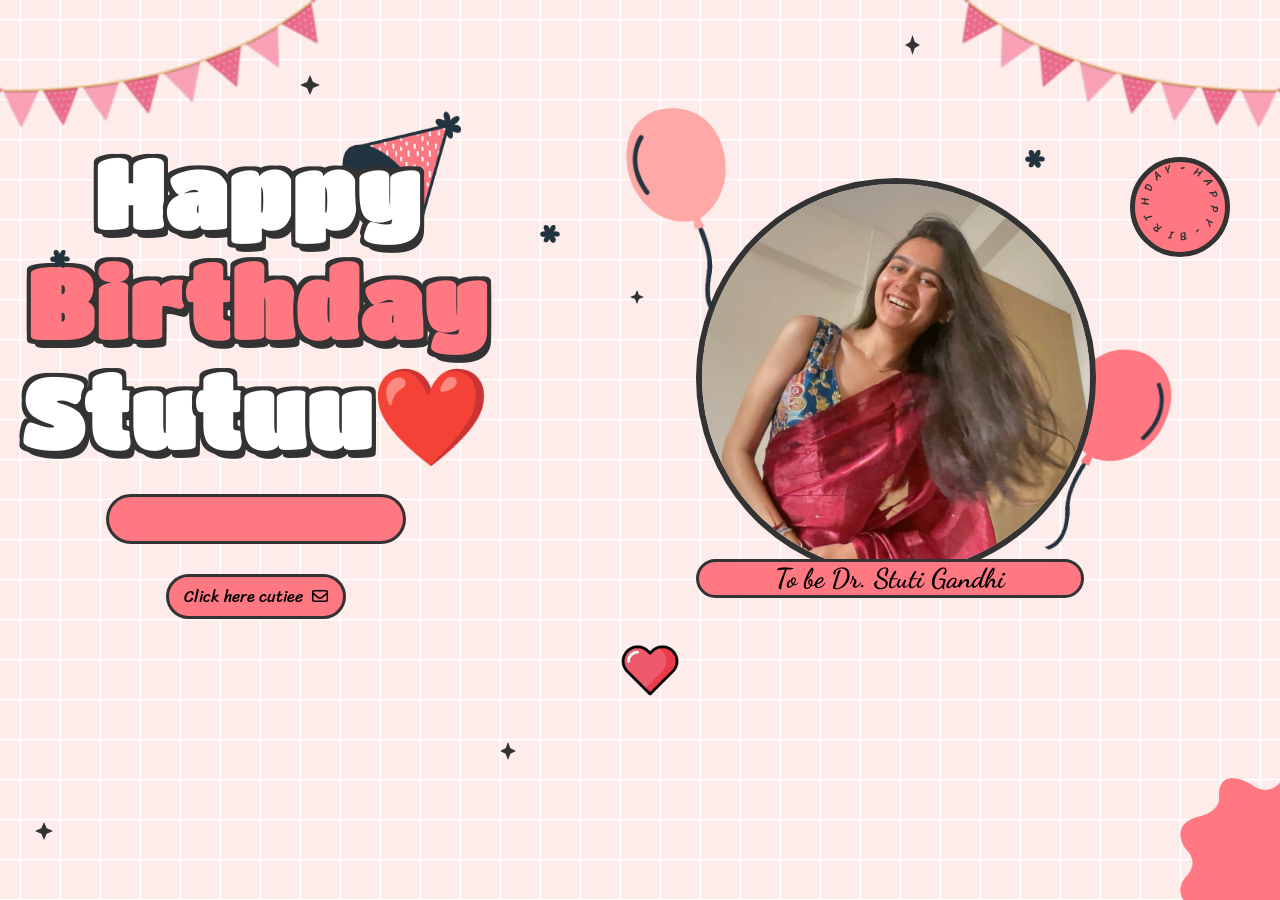
==== final.html @ 59ea6477 "Add files via upload" ====
<!DOCTYPE html>
<html lang="en">

<head>
    <meta charset="UTF-8">
    <meta name="viewport" content="width=device-width, initial-scale=1.0">
    <title>Happyy birthday stutuuu</title>
    <link rel="stylesheet" href="style.css">
    <link rel="stylesheet" href="book.css">
    <link rel="stylesheet" href="https://cdnjs.cloudflare.com/ajax/libs/font-awesome/6.5.1/css/all.min.css"
        integrity="sha512-DTOQO9RWCH3ppGqcWaEA1BIZOC6xxalwEsw9c2QQeAIftl+Vegovlnee1c9QX4TctnWMn13TZye+giMm8e2LwA=="
        crossorigin="anonymous" referrerpolicy="no-referrer" />
    <link
        href="https://fonts.googleapis.com/css2?family=Dancing+Script:wght@500;700&family=Poppins:wght@400;600&display=swap"
        rel="stylesheet">
    <script src="book.js" defer></script>
</head>

<body>
    <div id="wrapper">
        <div class="flag__birthday">
            <img src="./images/1.png" alt="" width="350" class="flag__left">
            <img src="./images/1.png" alt="" width="350" class="flag__right">
        </div>
        <div class="content">
            <div class="left">
                <div class="title">
                    <h1 class="happy">
                        <span style="--t: 4s;">H</span>
                        <span style="--t: 4.2s;">a</span>
                        <span style="--t: 4.4s;">p</span>
                        <span style="--t: 4.6s;">p</span>
                        <span style="--t: 4.8s;">y</span>
                    </h1>
                    <h1 class="birthday">
                        <span style="--t: 5s;">B</span>
                        <span style="--t: 5.2s;">i</span>
                        <span style="--t: 5.4s;">r</span>
                        <span style="--t: 5.6s;">t</span>
                        <span style="--t: 5.8s;">h</span>
                        <span style="--t: 6s;">d</span>
                        <span style="--t: 6.2s;">a</span>
                        <span style="--t: 6.4s;">y</span>
                    </h1>
                    <h1 class="stutu">
                        <span style="--t: 6.6s;">S</span>
                        <span style="--t: 6.8s;">t</span>
                        <span style="--t: 7.0s;">u</span>
                        <span style="--t: 7.2s;">t</span>
                        <span style="--t: 7.4s;">u</span>
                        <span style="--t: 7.6s;">u</span>
                        <span class="heart" style="--t: 7.8s;">❤️</span>
                    </h1>
                    <div class="hat">
                        <img src="./images/hat.png" alt="" width="130">
                    </div>
                </div>
                <div class="date__of__birth">
                    <span></span>
                </div>
                <div class="btn">
                    <button id="btn__letter">
                        <div class="mail">
                            Click here cutiee 
                            <i class="fa-regular fa-envelope"></i>
                        </div>
                    </button>

                </div>
            </div>
            <div class="right">
                <div class="box__account">
                    <div class="image">
                        <img src="./images/1.jpg" alt="">
                    </div>
                    <div class="name">
                        <i class="fa-solid fa-heart"></i>
                        <span>To be Dr. Stuti Gandhi</span>
                        <i class="fa-solid fa-heart"></i>
                    </div>
                    <div class="balloon_one">
                        <img width="100px" src="./images/balloon1.png" alt="">
                    </div>
                    <div class="balloon_two">
                        <img width="100px" src="./images/balloon2.png" alt="">
                    </div>
                </div>
                <div class="cricle">
                    <div class="text__cricle">
                        <span style="--i: 1;">h</span>
                        <span style="--i: 2;">a</span>
                        <span style="--i: 3;">p</span>
                        <span style="--i: 4;">p</span>
                        <span style="--i: 5;">y</span>
                        <span style="--i: 6;">-</span>
                        <span style="--i: 7;">b</span>
                        <span style="--i: 8;">i</span>
                        <span style="--i: 9;">r</span>
                        <span style="--i: 10;">t</span>
                        <span style="--i: 11;">h</span>
                        <span style="--i: 12;">d</span>
                        <span style="--i: 13;">a</span>
                        <span style="--i: 14;">y</span>
                        <span style="--i: 15;">-</span>
                    </div>
                    <i class="fa-solid fa-heart"></i>
                </div>
            </div>
        </div>
        <div class="decorate_star star1" style="--t: 15s;"></div>
        <div class="decorate_star star2" style="--t: 15.2s;"></div>
        <div class="decorate_star star3" style="--t: 15.4s;"></div>
        <div class="decorate_star star4" style="--t: 15.6s;"></div>
        <div class="decorate_star star5" style="--t: 15.8s;"></div>
        <div class="decorate_flower--one" style="--t: 15s;">
            <img width="20" src="./images/decorate_flower.png" alt="">
        </div>
        <div class="decorate_flower--two" style="--t: 15.3s;">
            <img width="20" src="./images/decorate_flower.png" alt="">
        </div>
        <div class="decorate_flower--three" style="--t: 15.6s;">
            <img width="20" src="./images/decorate_flower.png" alt="">
        </div>
        <div class="decorate_bottom">
            <img src="./images/decorate.png" alt="" width="100">
        </div>
        <div class="smiley__icon">
            <img src="./images/smiley_icon.png" alt="" width="100">
        </div>
    </div>

</body>
<script>
    /* The book itself lives in book.js. This is just the date typewriter. */
    let datetxt = "20 August";
    let charArrDate = datetxt.split('');
    let currentIndex = 0;
    let date__of__birth = document.querySelector(".date__of__birth span");
    let timeDatetxt;
    setTimeout(function () {
        timeDatetxt = setInterval(function () {
            if (currentIndex < charArrDate.length) {
                date__of__birth.textContent += charArrDate[currentIndex];
                currentIndex++;
            }
            else {
                let i = document.createElement("i");
                i.className = "fa-solid fa-star"
                document.querySelector(".date__of__birth").prepend(i)
                document.querySelector(".date__of__birth").appendChild(i.cloneNode(true))
                clearInterval(timeDatetxt)
            }
        }, 100)
    }, /[?&]fast=1/.test(location.search) ? 200 : 12000)
</script>

</html>
---- style.css ----
@import url('https://fonts.googleapis.com/css2?family=Coiny&family=Titan+One&display=swap');
@import url('https://fonts.googleapis.com/css2?family=Nerko+One&family=Sriracha&display=swap');
@import url('https://fonts.googleapis.com/css2?family=Dancing+Script:wght@700&display=swap');
*{
    padding: 0;
    margin: 0;
    box-sizing: border-box;
}
:root{
    --color-pink: #feecea;
    --color-white: #fff;
    --color-black: #333;
    --color-text-pink: #FF7882;
    --color-heart: #FF7882;
    --color-bg-letter: #fff8e4;
    --color-border: #DACCBF;
}
html{
    height: 100%;
}
body {
    position: relative;
    font-size: 16px;
    margin: 0;
    padding: 0;
    height: 100%;
    background-image:linear-gradient(var(--color-pink), var(--color-pink));
}
#wrapper{
    position: relative;
    background-color: transparent;
    background-image: linear-gradient(0deg, transparent 24%, rgba(255, 255, 255, 1) 25%, rgba(255, 255, 255, 1) 26%, transparent 27%, transparent 74%, rgba(255, 255, 255, 1) 75%, rgba(255, 255, 255, 1) 76%, transparent 77%, transparent), linear-gradient(90deg, transparent 24%, rgba(255, 255, 255, 1) 25%, rgba(255, 255, 255,1) 26%, transparent 27%, transparent 74%, rgba(255, 255, 255, 1) 75%, rgba(255, 255, 255, 1) 76%, transparent 77%, transparent);
    height:100%;
    background-size:80px 80px;
    overflow: hidden;
    z-index: 1;
}
.flag__birthday{
    display: flex;
    justify-content: space-between;
    transform: translateY(-200px);
    animation: translateYFlag 1.5s 2s forwards;
}
@keyframes translateYFlag{
    to{
        transform: translateY(-10px);
    }
}
.flag__birthday .flag__left{
    transform: rotate(-10deg) translate(-20px,30px);
}
.flag__birthday .flag__right{
    transform: rotate(10deg) translate(20px,30px) scaleX(-1);
}
.content{
    width: 100%;
    position: relative;
    display: flex;
    padding-top: 3rem;
}
.content .left, .content .right{
    position: relative;
    display: flex;
    flex-direction: column;
    justify-content: center;
    align-items: center;
}
.content .left{
    width: 40%;
}
.content .right{
    width: 60%;
}
.left .btn{
    transform: scale(0);
    animation: scaleCricle 2s 16s forwards ease-in-out;
}
#btn__letter{
    position: relative;
    margin-top: 30px;
    background-color: var(--color-text-pink);
    outline: none;
    padding: 5px 15px;
    font-size: 1rem;
    border-radius: 50px;
    border: 3px solid var(--color-black);
    font-family: "Sriracha", cursive;
    display: flex;
    align-items: center;
    justify-content: center;
    cursor: pointer;
    z-index: 2;
    transform: scale(1);
    transition: all .5s ease-in-out;
}
#btn__letter:active{
    transform: scale(0.7);
}
#btn__letter i{
    margin-left: 5px;
}
#btn__letter:hover{
    border-color: var(--color-heart);
    background-color: var(--color-heart);
    color: #fff;
    box-shadow: rgba(0, 0, 0, 0.24) 0px 3px 8px;
}

#btn__letter:hover i{
    animation: rotateHeart 1s infinite linear;
}
@keyframes rotateHeart{
    0%,50%, 100%{
        transform: rotate(0deg);
    }
    25%{
        transform: rotate(12deg);
    }
    75%{
        transform: rotate(-12deg);
    }
}
.title{
    position: relative;
    width: 100%;
    display: flex;
    justify-content: center;
    font-family: "Titan One", sans-serif;
    font-size: 3rem;
    flex-direction: column;
    perspective: 1000px;
}
.title .happy, .title .birthday, .title .stutu{
    position: relative;
    text-shadow: 4px 4px var(--color-black), 
                -4px 4px var(--color-black), 
                4px -4px var(--color-black), 
                -4px -4px var(--color-black), 
                4px 8px 0 var(--color-black);
    font-weight: bold;
    display: flex;
    justify-content: center;
}
.title .happy, .title .stutu{
    color: var(--color-white);
}
.title .happy span, .title .birthday span, .title .stutu span{
    transform: translateY(50px);
    opacity: 0;
    visibility: hidden;
    animation: txtTranslateY .5s var(--t) forwards;
}
@keyframes txtTranslateY{
    100%{
        transform: translateY(0);
        opacity: 1;
        visibility: visible;
    }
}
.title .birthday{
    color: var(--color-text-pink);
}
.title .stutu .heart{
    text-shadow: none;
}

.title .hat{
    position: absolute;
    right: 45px;
    top: -350px;
    transform: rotate(-40deg);
    z-index: -1;
    animation: topHat 4s 7s forwards ease;
}
@keyframes topHat{
    20%, 30%{
        top: -30px;
        transform-origin: left;
        transform: rotate(-40deg);
    }
    35%, 100%{
        top: -30px;
        transform: rotate(0deg);
    }
}
.date__of__birth, .name{
    display: flex;
    justify-content:space-around;
    align-items: center;
    background-color: var(--color-text-pink);
    border-radius: 50px;
    margin-top: 20px;
    font-family: "Sriracha", cursive;
    
}
.date__of__birth{
    border: 3px solid var(--color-black);
    position: relative;
    transform: translateY(-100px);
    z-index: -1;
    opacity: 0;
    visibility: hidden;
    width: 0px;
    animation: dateOfBirth 5s 9s forwards;
}
@keyframes dateOfBirth{
    20%,40%{
        width: 0px;
        height: 0;
        transform: translateY(0px);
        opacity: 1;
        visibility: visible;
    }
    45%{
        transform: translateY(0px);
        opacity: 1;
        visibility: visible;
        width: 300px;
        height: 0px;
    }
    50%,100%{
        transform: translateY(0px);
        opacity: 1;
        visibility: visible;
        width: 300px;
        height: 50px;
    }
}
.name{
    position: absolute;
    padding: 0px 20px;
    bottom: -20px;
    border: 3px solid var(--color-black);
    font-family: 'Dancing Script', cursive;
}
.date__of__birth span, .name span{
    font-weight: bold;
    margin: 0px 40px;
}
.date__of__birth span{
    font-size: 1.2rem;
}
.name span{
    font-size: 1.7rem;
}
.right .box__account{
    position: relative;
    transform: translateY(700px);
    animation: topBoxImage 8s 7s forwards ease-in;
}
@keyframes topBoxImage{
    to{
        transform: translateY(0);
    }
}
.content .right .image{
    position: relative;
    width: 400px;
    height: 400px;
    border-radius: 50%;
    overflow: hidden;
    display: flex;
    align-items: center;
    border: 6px solid var(--color-black);
}
.content .right .image img{
    width: 100%;
    object-fit: cover;

}
.cricle{
    position: absolute;
    top: 20px;
    right: 50px;
    display: flex;
    justify-content: center;
    align-items: center;
    transform: scale(0);
    animation: scaleCricle 3s 15s forwards ease-in-out;
}
@keyframes scaleCricle {
    0%{
        transform: scale(0);
    }
    10%{
        transform: scale(1.3);
    }
    20%{
        transform: scale(0.7);
    }
    30%,100%{
        transform: scale(1);
    }

}
.text__cricle{
    width: 100px;
    height: 100px;
    background-color: var(--color-text-pink);
    border-radius: 50%;
    border: 5px solid var(--color-black);
    display: flex;
    justify-content: center;
    align-items: center;
    animation: rotateCricle 5s linear infinite;
}
@keyframes rotateCricle{
    to{
        transform: rotate(360deg);
    }
}
.text__cricle span{
    top: 0%;
    left: 50%;
    position: absolute;
    color: var(--color-black);
    transform: rotate(calc(var(--i) * 24deg));
    transform-origin: 0 45px;
    font-family: "Sriracha", cursive;
    text-transform: uppercase;
    font-size: 0.7rem;
}
.fa-heart{
    color: var(--color-heart);
    filter: drop-shadow(0 0 3px var(--color-heart));
    animation: scaleHeart 1s infinite linear;
}
.cricle .fa-heart{
    position: absolute;
    transform: scale(0.85);
}
@keyframes scaleHeart{
    50%{
        transform: scale(1.2);
    }
}
.right .balloon_one{
    position: absolute;
    top: -70px;
    left: -70px;
    animation: balloon1 2s infinite linear;
}
@keyframes balloon1{
    0%, 50%,100%{
        transform-origin: bottom right;
        transform: rotate(0deg);
    }
    25%{
        transform-origin: bottom right;
        transform: rotate(3deg);
    }
    75%{
        transform-origin: bottom right;
        transform: rotate(-3deg);
    }
}
.right .balloon_two{
    position: absolute;
    top: 170px;
    right: -65px;
    z-index: -1;
    transform: rotate(10deg);
    animation: balloon2 2s infinite linear;
}
@keyframes balloon2 {
    0%,50%,100%{
        transform-origin: bottom left;
        transform: rotate(10deg);
    }
    25%{
        transform-origin: bottom left;
        transform: rotate(7deg);
    }
    75%{
        transform-origin: bottom left;
        transform: rotate(13deg);
    }
}

.decorate_star{
    position: absolute;
    transform: scale(0);
    background-color: var(--color-black);
    clip-path: polygon(0 50%, 35% 35%, 50% 0, 65% 35%, 100% 50%, 65% 65%, 50% 100%, 35% 65%);
    animation: scaleCricle 3s var(--t) forwards, 
            scaleStar 2s 16s infinite ease-in-out;
}
.decorate_star.star1{
    width: 20px;
    height: 20px;
    top: 75px;
    left: 300px;
}
.decorate_star.star2{
    width: 15px;
    height: 20px;
    top: 35px;
    right: 360px;
}
.decorate_star.star3{
    width: 14px;
    height: 14px;
    top: 290px;
    left: 630px;
}
.decorate_star.star4{
    width: 18px;
    height: 18px;
    bottom: 60px;
    left: 35px;
}
.decorate_star.star5{
    width: 16px;
    height: 18px;
    bottom: 140px;
    left: 500px;
}
@keyframes scaleStar {
    25%{
        transform: scale(0.8);
    }
    50%{
        transform: scale(1.1);
    }
}
.decorate_bottom{
    position: absolute;
    right: 0;
    bottom: -10px;
}
.decorate_flower--one{
    position: absolute;
    top: 250px;
    left: 50px;
    transform: scale(0);
    animation: scaleCricle 3s var(--t) forwards ease-in-out;
}
.decorate_flower--two{
    position: absolute;
    top: 225px;
    left: 540px;
    transform: scale(0);
    animation: scaleCricle 3s var(--t) forwards ease-in-out;
}
.decorate_flower--three{
    position: absolute;
    top: 150px;
    right: 235px;
    transform: scale(0);
    animation: scaleCricle 3s var(--t) forwards ease-in-out;
}
.smiley__icon{
    position: absolute;
    bottom: 180px;
    left: 600px;
    transform: scale(0);
    animation: scaleCricle 3s 15s forwards ease-in-out;
}





@media screen and (max-width: 658px)   {

    .flag__birthday .flag__left {
        transform: rotate(-10deg) translate(-119px,3px);
    }

    .flag__birthday .flag__right {
        transform: rotate(10deg) translate(-106px,39px) scaleX(-1);
    }

    .content {
        width: 100%;
        position: relative;
        display: flex;
        flex-direction: column;
        justify-content: center;
        gap: 25px;
        align-items: center;
        padding-top: 2rem;
    }

    .title {
        position: relative;
        width: 100%;
        display: flex;
        justify-content: center;
        font-family: "Titan One", sans-serif;
        font-size: 1.5rem;
        letter-spacing: 8px;
        flex-direction: column;
        perspective: 1000px;
    }

    #btn__letter {
        position: relative;
        margin-top: 17px;
        width: 209px;
        background-color: var(--color-text-pink);
        outline: none;
        padding: 6px 4px;
        font-size: 1rem;
        border-radius: 50px;
        border: 3px solid var(--color-black);
        font-family: "Sriracha", cursive;
        display: flex;
        align-items: center;
        justify-content: center;
        cursor: pointer;
        z-index: 2;
        /* transform: scale(1); */
        transition: all .5s ease-in-out;
    }

    .cricle {
        position: absolute;
        top: 10px;
        right: -54px;
        display: flex;
        justify-content: center;
        align-items: center;
        transform: scale(0);
        animation: scaleCricle 3s 15s forwards ease-in-out;
    }

    .title .hat {
        position: absolute;
        right: -98px;
        top: -51px !important;
        transform: rotate(-40deg);
        z-index: -1;
        animation: topHat 4s 7s forwards ease;
    }


    .content .right .image {
        position: relative;
        width: 200px;
        height: 200px;
        border-radius: 50%;
        overflow: hidden;
        display: flex;
        align-items: center;
        border: 6px solid var(--color-black);
    }

    .name {
        position: absolute;
        padding: 0px 3px;
        bottom: -6px;
        border: 3px solid var(--color-black);
    }

    .name span {
        font-size: 1rem;
    }

    .right .balloon_one {
        position: absolute;
        top: 10px;
        left: -77px;
        animation: balloon1 2s infinite linear;
    }

    .right .balloon_one img{
        width: 76px !important;
    }


}
---- book.css ----
/* ==========================================================================
   book.css — the 5-page 3D letter book
   Opened by the "Click here cutiee" button. Markup is rendered by book.js.
   Palette tokens (--color-text-pink etc.) come from style.css :root.
   ========================================================================== */

:root {
    --book-w: 900px;          /* full open spread */
    --book-h: 580px;
    --book-turn: 900ms;
    --book-ease: cubic-bezier(0.55, 0.06, 0.36, 1);
    --paper: #fdf6e6;
    --paper-2: #f6ead2;
    --ink: #4a3a34;
    --board: #c2434f;
    --board-dark: #8e2c36;
}

/* Faint fibre noise, used at low opacity over every paper surface. */
.page,
.book__block {
    --paper-noise: url("data:image/svg+xml,%3Csvg xmlns='http://www.w3.org/2000/svg' width='160' height='160'%3E%3Cfilter id='n'%3E%3CfeTurbulence type='fractalNoise' baseFrequency='0.9' numOctaves='4' stitchTiles='stitch'/%3E%3C/filter%3E%3Crect width='100%25' height='100%25' filter='url(%23n)' opacity='0.5'/%3E%3C/svg%3E");
}

/* ---------- overlay ------------------------------------------------------ */

.book-overlay {
    position: fixed;
    inset: 0;
    z-index: 100000000;
    display: flex;
    align-items: center;
    justify-content: center;
    background: radial-gradient(ellipse at 50% 45%, rgba(60, 20, 30, 0.82), rgba(0, 0, 0, 0.94));
    opacity: 0;
    visibility: hidden;
    transition: opacity 0.45s ease, visibility 0.45s;
    overflow: hidden;
    -webkit-tap-highlight-color: transparent;
}

.book-overlay.is-open {
    opacity: 1;
    visibility: visible;
}

/* ---------- chrome: close + mute ----------------------------------------- */

.book-chrome {
    position: fixed;
    top: 14px;
    right: 16px;
    display: flex;
    gap: 10px;
    z-index: 20;
}

.book-icon-btn {
    width: 44px;
    height: 44px;
    display: flex;
    align-items: center;
    justify-content: center;
    font-size: 20px;
    color: #fff;
    background: rgba(255, 255, 255, 0.12);
    border: 1px solid rgba(255, 255, 255, 0.25);
    border-radius: 50%;
    cursor: pointer;
    transition: background 0.25s ease, transform 0.25s ease;
}

.book-icon-btn:hover {
    background: var(--color-text-pink, #FF7882);
    transform: scale(1.08);
}

/* ---------- prev / next arrows ------------------------------------------- */

.book-nav {
    position: fixed;
    top: 50%;
    transform: translateY(-50%);
    width: 52px;
    height: 52px;
    display: flex;
    align-items: center;
    justify-content: center;
    font-size: 22px;
    color: #fff;
    background: rgba(255, 255, 255, 0.1);
    border: 1px solid rgba(255, 255, 255, 0.22);
    border-radius: 50%;
    cursor: pointer;
    z-index: 20;
    transition: background 0.25s ease, opacity 0.25s ease, transform 0.25s ease;
}

.book-nav:hover:not(:disabled) {
    background: var(--color-text-pink, #FF7882);
    transform: translateY(-50%) scale(1.1);
}

.book-nav:disabled {
    opacity: 0.2;
    cursor: default;
}

.book-nav--prev { left: 18px; }
.book-nav--next { right: 18px; }

/* ---------- page indicator ----------------------------------------------- */

.book-indicator {
    position: fixed;
    bottom: 20px;
    left: 50%;
    transform: translateX(-50%);
    display: flex;
    align-items: center;
    gap: 9px;
    z-index: 20;
}

.book-dot {
    width: 9px;
    height: 9px;
    border-radius: 50%;
    background: rgba(255, 255, 255, 0.3);
    transition: background 0.3s ease, transform 0.3s ease;
}

.book-dot.is-current {
    background: var(--color-text-pink, #FF7882);
    transform: scale(1.45);
}

/* ---------- stage / perspective ------------------------------------------ */

.book-stage {
    /* flex-shrink would squeeze the 900px stage on narrow screens and
       collapse every percentage inside it — scaling is handled by JS instead. */
    flex: 0 0 auto;
    width: var(--book-w);
    height: var(--book-h);
    perspective: 2200px;
    perspective-origin: 50% 42%;
    transform: scale(var(--book-scale, 1));
    transition: transform 0.35s ease;
}

.book {
    position: relative;
    width: 100%;
    height: 100%;
    transform-style: preserve-3d;
    /* closed book occupies the right half only, so pull it back to centre */
    transform: translateX(-25%) rotateX(6deg);
    transition: transform var(--book-turn) var(--book-ease);
    filter: drop-shadow(0 34px 42px rgba(0, 0, 0, 0.65));
}

.book.is-open {
    transform: translateX(0) rotateX(6deg);
}

/* Narrow screens: stay a single page wide so the text stays readable. */
.book.book--single,
.book.book--single.is-open {
    transform: translateX(-25%) rotateX(6deg);
}

.book .leaf.is-parked {
    opacity: 0;
    pointer-events: none;
}

.book.book--single.is-open .book__block--left,
.book.book--single.is-open .book__edge--left,
.book.book--single.is-open .book__board--left {
    opacity: 0;
}

/* ---------- bound boards (the hard cover, gives the book thickness) ------- */

.book__board {
    position: absolute;
    top: -10px;
    bottom: -10px;
    width: calc(50% + 12px);
    background: linear-gradient(160deg, var(--board), var(--board-dark));
    box-shadow: inset 0 0 26px rgba(0, 0, 0, 0.45);
    transform: translateZ(-14px);
    opacity: 0;
    transition: opacity 0.5s ease 0.25s;
}

.book__board--left {
    left: -12px;
    border-radius: 8px 3px 3px 8px;
}

.book__board--right {
    right: -12px;
    border-radius: 3px 8px 8px 3px;
    opacity: 1;
}

.book.is-open .book__board { opacity: 1; }

/* ---------- paper blocks (the stack each half of the spread rests on) ----- */

.book__block {
    position: absolute;
    top: 0;
    bottom: 0;
    width: 50%;
    background:
        var(--paper-noise),
        linear-gradient(to right, var(--paper-2), var(--paper) 22%);
    background-blend-mode: overlay, normal;
    transform: translateZ(-6px);
}

.book__block--left {
    left: 0;
    background:
        var(--paper-noise),
        linear-gradient(to left, var(--paper-2), var(--paper) 22%);
    background-blend-mode: overlay, normal;
    opacity: 0;
    transition: opacity 0.4s ease 0.3s;
}

.book.is-open .book__block--left { opacity: 1; }

.book__block--right { right: 0; }

/* ---------- fore-edge page stacks (thins on the right as you read) -------- */

.book__edge {
    position: absolute;
    top: 8px;
    bottom: 8px;
    background: repeating-linear-gradient(
        to right,
        rgba(120, 95, 70, 0.35) 0 1px,
        rgba(255, 250, 238, 0.95) 1px 3px
    );
    transform: translateZ(-8px);
    transition: width var(--book-turn) var(--book-ease), opacity 0.4s ease;
    box-shadow: inset 0 0 6px rgba(0, 0, 0, 0.2);
}

.book__edge--right {
    left: 100%;
    width: calc(var(--right-count, 6) * 2.2px + 2px);
    border-radius: 0 4px 4px 0;
}

.book__edge--left {
    right: 100%;
    width: calc(var(--left-count, 0) * 2.2px + 2px);
    border-radius: 4px 0 0 4px;
    opacity: 0;
}

.book.is-open .book__edge--left { opacity: 1; }

/* ---------- spine --------------------------------------------------------- */

.book__spine {
    position: absolute;
    top: -6px;
    bottom: -6px;
    left: 50%;
    width: 30px;
    margin-left: -15px;
    background: linear-gradient(
        to right,
        rgba(0, 0, 0, 0.55),
        rgba(0, 0, 0, 0.12) 35%,
        rgba(255, 255, 255, 0.08) 50%,
        rgba(0, 0, 0, 0.12) 65%,
        rgba(0, 0, 0, 0.55)
    );
    transform: translateZ(-13px);
    pointer-events: none;
    opacity: 0;
    transition: opacity 0.4s ease 0.3s;
    z-index: 2;
}

.book.is-open .book__spine { opacity: 1; }

/* ---------- leaves -------------------------------------------------------- */

.book__leaves {
    position: absolute;
    top: 0;
    left: 50%;
    width: 50%;
    height: 100%;
    transform-style: preserve-3d;
}

.leaf {
    position: absolute;
    inset: 0;
    transform-origin: left center;
    transform-style: preserve-3d;
    transform: rotateY(0deg) translateZ(var(--lift, 0px));
}

/* --lift is set per leaf by applyStack(). z-index carries no weight inside a
   preserve-3d context, so leaves left at the same depth are painted in an
   arbitrary order; a fraction of a pixel of separation is what actually keeps
   the stack in sequence. Invisible at this perspective. */
.leaf.is-turned { transform: rotateY(-180deg) translateZ(var(--lift, 0px)); }

/* The rotation itself is animated (not transitioned) so the leaf can arc
   forward on Z at the halfway point instead of scything flat through the spine. */
.leaf.is-turning-fwd  { animation: leafTurnFwd  var(--book-turn) var(--book-ease); }
.leaf.is-turning-back { animation: leafTurnBack var(--book-turn) var(--book-ease); }

@keyframes leafTurnFwd {
    0%   { transform: rotateY(0deg)    translateZ(0); }
    50%  { transform: rotateY(-90deg)  translateZ(34px); }
    100% { transform: rotateY(-180deg) translateZ(0); }
}

@keyframes leafTurnBack {
    0%   { transform: rotateY(-180deg) translateZ(0); }
    50%  { transform: rotateY(-90deg)  translateZ(34px); }
    100% { transform: rotateY(0deg)    translateZ(0); }
}

.leaf__face {
    position: absolute;
    inset: 0;
    backface-visibility: hidden;
    -webkit-backface-visibility: hidden;
    overflow: hidden;
}

.leaf__face--front { transform: rotateY(0deg)   translateZ(0.6px); }
.leaf__face--back  { transform: rotateY(180deg) translateZ(0.6px); }

/* Specular sheen that sweeps each face as the leaf lifts and lands. */
.leaf__face::after {
    content: "";
    position: absolute;
    inset: 0;
    pointer-events: none;
    opacity: 0;
    background: linear-gradient(105deg, rgba(255, 255, 255, 0.65), rgba(255, 255, 255, 0) 55%);
}

.leaf.is-turning-fwd .leaf__face--front::after,
.leaf.is-turning-back .leaf__face--back::after {
    animation: faceLift var(--book-turn) var(--book-ease);
}

.leaf.is-turning-fwd .leaf__face--back::after,
.leaf.is-turning-back .leaf__face--front::after {
    animation: faceFall var(--book-turn) var(--book-ease);
    background: linear-gradient(255deg, rgba(0, 0, 0, 0.55), rgba(0, 0, 0, 0) 60%);
}

@keyframes faceLift {
    0%   { opacity: 0; }
    45%  { opacity: 0.75; }
    100% { opacity: 0; }
}

@keyframes faceFall {
    0%   { opacity: 0.6; }
    55%  { opacity: 0.3; }
    100% { opacity: 0; }
}

/* Shadow the turning leaf throws across whatever is underneath it. */
.book__turnshadow {
    position: absolute;
    top: 0;
    bottom: 0;
    left: 0;
    width: 100%;
    pointer-events: none;
    opacity: 0;
    transform: translateZ(2px);
}

.book__turnshadow.is-fwd  { animation: castFwd  var(--book-turn) var(--book-ease); }
.book__turnshadow.is-back { animation: castBack var(--book-turn) var(--book-ease); }

@keyframes castFwd {
    0%   { opacity: 0;    background: linear-gradient(to left, rgba(0,0,0,0) 50%, rgba(0,0,0,0.5) 50%, rgba(0,0,0,0) 62%); }
    50%  { opacity: 0.85; background: linear-gradient(to left, rgba(0,0,0,0) 28%, rgba(0,0,0,0.5) 50%, rgba(0,0,0,0) 72%); }
    100% { opacity: 0;    background: linear-gradient(to left, rgba(0,0,0,0) 38%, rgba(0,0,0,0.5) 50%, rgba(0,0,0,0) 100%); }
}

@keyframes castBack {
    0%   { opacity: 0;    background: linear-gradient(to right, rgba(0,0,0,0) 38%, rgba(0,0,0,0.5) 50%, rgba(0,0,0,0) 100%); }
    50%  { opacity: 0.85; background: linear-gradient(to right, rgba(0,0,0,0) 28%, rgba(0,0,0,0.5) 50%, rgba(0,0,0,0) 72%); }
    100% { opacity: 0;    background: linear-gradient(to right, rgba(0,0,0,0) 50%, rgba(0,0,0,0.5) 50%, rgba(0,0,0,0) 62%); }
}

/* ---------- a page ------------------------------------------------------- */

.page {
    position: relative;
    width: 100%;
    height: 100%;
    padding: 44px 42px 52px;
    display: flex;
    flex-direction: column;
    color: var(--ink);
    background:
        var(--paper-noise),
        linear-gradient(to right, var(--paper-2), var(--paper) 20%);
    background-blend-mode: overlay, normal;
    overflow: hidden;
}

/* Recto (right-hand) pages crease on their left edge; verso pages on the right. */
.leaf__face--back .page {
    background:
        var(--paper-noise),
        linear-gradient(to left, var(--paper-2), var(--paper) 20%);
    background-blend-mode: overlay, normal;
}

/* Gutter shading — text dims into the fold. */
.page::before {
    content: "";
    position: absolute;
    top: 0;
    bottom: 0;
    left: 0;
    width: 70px;
    pointer-events: none;
    background: linear-gradient(to right, rgba(90, 62, 40, 0.32), rgba(90, 62, 40, 0));
}

.leaf__face--back .page::before {
    left: auto;
    right: 0;
    background: linear-gradient(to left, rgba(90, 62, 40, 0.32), rgba(90, 62, 40, 0));
}

.page__title {
    font-family: 'Dancing Script', cursive;
    font-size: 2.1rem;
    font-weight: 700;
    color: var(--color-text-pink, #FF7882);
    margin-bottom: 14px;
    flex-shrink: 0;
    overflow-wrap: break-word;
    word-break: break-word;
}

.page__rule {
    width: 74px;
    height: 3px;
    border-radius: 2px;
    background: var(--color-text-pink, #FF7882);
    opacity: 0.5;
    margin-bottom: 20px;
    flex-shrink: 0;
}

.page__body {
    font-family: 'Dancing Script', cursive;
    font-size: 1.32rem;
    line-height: 1.75;
    white-space: pre-wrap;
    overflow-wrap: break-word;
    overflow-y: auto;
    flex: 1;
}

.page__img {
    max-width: 100%;
    max-height: 190px;
    object-fit: cover;
    border-radius: 6px;
    border: 5px solid #fff;
    box-shadow: 0 6px 16px rgba(0, 0, 0, 0.28);
    margin: 0 auto 16px;
    transform: rotate(-1.6deg);
    flex-shrink: 0;
}

.page__num {
    position: absolute;
    bottom: 18px;
    left: 0;
    right: 0;
    text-align: center;
    font-family: 'Poppins', sans-serif;
    font-size: 0.72rem;
    letter-spacing: 2px;
    opacity: 0.45;
}

/* Reveal the page contents once the leaf has settled. */
.leaf__face--front.is-current .page__title,
.leaf__face--front.is-current .page__rule,
.leaf__face--front.is-current .page__img,
.leaf__face--front.is-current .page__body,
.leaf__face--front.is-current .cover__from {
    animation: pageIn 0.6s var(--t, 0s) backwards ease-out;
}

@keyframes pageIn {
    from { opacity: 0; transform: translateY(14px); }
    to   { opacity: 1; transform: translateY(0); }
}

/* audio progress bar, pinned to the foot of the live page */
.page__audio {
    position: absolute;
    left: 42px;
    right: 42px;
    bottom: 36px;
    height: 3px;
    border-radius: 2px;
    background: rgba(90, 62, 40, 0.16);
    overflow: hidden;
    opacity: 0;
    transition: opacity 0.3s ease;
}

.page__audio.is-playing { opacity: 1; }

.page__audio span {
    display: block;
    height: 100%;
    width: 0%;
    background: var(--color-text-pink, #FF7882);
    border-radius: 2px;
}

/* ---------- covers -------------------------------------------------------- */

.page--cover {
    align-items: center;
    justify-content: center;
    text-align: center;
    color: #fff;
    background:
        var(--paper-noise),
        linear-gradient(150deg, #ff8f98, var(--board) 52%, var(--board-dark));
    background-blend-mode: overlay, normal;
    box-shadow: inset 0 0 0 1px rgba(255, 255, 255, 0.25),
                inset 0 0 60px rgba(0, 0, 0, 0.32);
}

.page--cover::before { display: none; }

.page--cover .page__title {
    color: #fff;
    font-size: 2.9rem;
    text-shadow: 0 2px 10px rgba(0, 0, 0, 0.35);
}

.cover__frame {
    width: 118px;
    height: 118px;
    border-radius: 50%;
    overflow: hidden;
    border: 4px solid rgba(255, 255, 255, 0.9);
    box-shadow: 0 8px 22px rgba(0, 0, 0, 0.4);
    margin-bottom: 22px;
    flex-shrink: 0;
}

.cover__frame img {
    width: 100%;
    height: 100%;
    object-fit: cover;
}

.cover__to {
    font-family: 'Sriracha', cursive;
    font-size: 1.15rem;
    letter-spacing: 1px;
    margin-bottom: 6px;
}

.cover__from {
    font-family: 'Sriracha', cursive;
    font-size: 1.05rem;
    letter-spacing: 0.5px;
    margin-top: 10px;
    opacity: 0.92;
    text-shadow: 0 2px 8px rgba(0, 0, 0, 0.3);
}

.cover__hint {
    position: absolute;
    bottom: 26px;
    left: 0;
    right: 0;
    font-family: 'Poppins', sans-serif;
    font-size: 0.72rem;
    letter-spacing: 2px;
    opacity: 0.8;
    animation: coverHint 2.4s infinite ease-in-out;
}

@keyframes coverHint {
    0%, 100% { opacity: 0.35; }
    50%      { opacity: 0.95; }
}

.page--inside,
.page--end {
    align-items: center;
    justify-content: center;
    text-align: center;
}

.page--inside .page__body,
.page--end .page__body {
    flex: 0 0 auto;
    font-size: 1.45rem;
    text-align: center;
    overflow: visible;
}

/* ---------- verso (the blank-ish back of a content leaf) ------------------ */

.page--verso {
    align-items: center;
    justify-content: center;
}

.page--verso .verso__mark {
    font-size: 2.4rem;
    opacity: 0.28;
}

/* ---------- scrapbook collage (backs of pages 1-3) ------------------------ */

/* The collage is composed at absolute pixel positions inside the 450x580
   verso. fit() scales the whole book as one unit, so this layout keeps its
   exact shape at every window size instead of reflowing. */
.page--scrap {
    padding: 0;
}

/* Lift the gutter shading above the photos so the collage darkens into the
   fold the way the letter pages do. */
.page--scrap::before {
    z-index: 9;
}

.scrap {
    position: absolute;
    inset: 0;
}

/* ---------- prints and polaroids ----------------------------------------- */

.scrap__item {
    position: absolute;
    left: var(--x);
    top: var(--y);
    width: var(--w);
    /* --w is the photo width; the frame is padding on top of it. */
    box-sizing: content-box;
    transform: rotate(var(--tilt, 0deg));
    background: #fdfbf7;
    border-radius: 2px;
    /* a tight contact shadow plus a soft ambient one, rather than one big blur */
    box-shadow:
        0 1px 1px rgba(58, 36, 22, 0.34),
        0 10px 16px -8px rgba(48, 28, 16, 0.55);
}

.scrap__item.is-print { padding: 6px; }
.scrap__item.is-polaroid { padding: 8px 8px 30px; }

.scrap__photo {
    position: relative;
    z-index: 2;
    width: 100%;
    aspect-ratio: var(--ar);
    overflow: hidden;
    background: #e6dccd;
}

.scrap__photo img {
    display: block;
    width: 100%;
    height: 100%;
    object-fit: cover;
    /* nudge every photo toward the warm paper so they read as one set */
    filter: saturate(0.95) contrast(1.02) sepia(0.07);
}

.scrap__caption {
    position: absolute;
    left: 8px;
    right: 8px;
    bottom: 4px;
    z-index: 3;
    height: 24px;
    line-height: 24px;
    text-align: center;
    font-family: 'Dancing Script', cursive;
    font-size: 1.05rem;
    color: #7a5346;
    white-space: nowrap;
    overflow: hidden;
}

/* ---------- washi tape ---------------------------------------------------- */

.scrap__tape {
    position: absolute;
    z-index: 4;
    width: 58px;
    height: 21px;
    opacity: 0.82;
    /* multiply is what makes the paper grain read through the tape */
    mix-blend-mode: multiply;
    background-image:
        linear-gradient(180deg, rgba(255, 255, 255, 0.5), rgba(255, 255, 255, 0) 46%),
        repeating-linear-gradient(90deg,
            rgba(255, 255, 255, 0.28) 0 3px, rgba(255, 255, 255, 0) 3px 7px);
    background-color: var(--tape-tone, #f3b7c0);
    /* torn short ends; clip-path kills box-shadow, so the lift is a filter */
    clip-path: polygon(
        6% 0%, 94% 0%,
        100% 14%, 96% 31%, 100% 47%, 96% 64%, 100% 81%, 94% 100%,
        6% 100%,
        0% 83%, 4% 66%, 0% 49%, 4% 32%, 0% 15%);
    filter: drop-shadow(0 1px 1px rgba(60, 40, 26, 0.3));
}

.scrap__tape.is-tone0 { --tape-tone: #f2b3bd; }
.scrap__tape.is-tone1 { --tape-tone: #eddfb4; }
.scrap__tape.is-tone2 { --tape-tone: #b9dcd0; }
.scrap__tape.is-tone3 { --tape-tone: #d2c5e6; }

.scrap__tape.is-tl { top: -10px; left: -17px; transform: rotate(-38deg); }
.scrap__tape.is-tr { top: -10px; right: -17px; transform: rotate(38deg); }
.scrap__tape.is-bl { bottom: -10px; left: -17px; transform: rotate(38deg); }
.scrap__tape.is-br { bottom: -10px; right: -17px; transform: rotate(-38deg); }

/* ---------- corner mounts ------------------------------------------------- */

.scrap__corner {
    position: absolute;
    z-index: 4;
    width: 21px;
    height: 21px;
    background: linear-gradient(135deg, #4d3527, #291a12);
    filter: drop-shadow(0 1px 1px rgba(0, 0, 0, 0.35));
}

.scrap__corner.is-tl { top: 4px; left: 4px; clip-path: polygon(0 0, 100% 0, 0 100%); }
.scrap__corner.is-tr { top: 4px; right: 4px; clip-path: polygon(0 0, 100% 0, 100% 100%); }
.scrap__corner.is-bl { bottom: 4px; left: 4px; clip-path: polygon(0 0, 0 100%, 100% 100%); }
.scrap__corner.is-br { bottom: 4px; right: 4px; clip-path: polygon(100% 0, 100% 100%, 0 100%); }

/* ---------- paper clip ---------------------------------------------------- */

/* Drawn twice at the same spot: the full clip behind the print, then its right
   arm again in front. One arm each side of the paper is what reads as threaded. */
.scrap__clip {
    position: absolute;
    top: -21px;
    left: 24%;
    width: 22px;
    height: 55px;
    overflow: visible;
}

.scrap__clip.is-under { z-index: 1; }
.scrap__clip.is-over { z-index: 5; clip-path: inset(0 0 0 48%); }

.clip__wire {
    fill: none;
    stroke: #9ba3aa;
    stroke-width: 3;
    stroke-linecap: round;
    filter:
        drop-shadow(0 -1px 0 rgba(255, 255, 255, 0.55))
        drop-shadow(0 2px 2px rgba(40, 26, 16, 0.45));
}

/* ---------- twine and pegs ------------------------------------------------ */

.scrap__twine {
    position: absolute;
    inset: 0;
    z-index: 1;
    width: 100%;
    height: 100%;
    overflow: visible;
    pointer-events: none;
}

.scrap__twine path {
    fill: none;
    stroke-linecap: round;
}

.twine__shade { stroke: rgba(56, 36, 20, 0.3); stroke-width: 5; transform: translateY(2.5px); }
.twine__core  { stroke: #b18c5b; stroke-width: 3.4; }
/* dashes over the solid core, which is what reads as twisted fibre */
.twine__fibre { stroke: #e2c69b; stroke-width: 3.4; stroke-dasharray: 2.5 4.5; }

.scrap__peg {
    position: absolute;
    left: var(--x);
    top: var(--y);
    z-index: 6;
    width: 11px;
    height: 26px;
    border-radius: 3px;
    transform: rotate(var(--tilt, 0deg));
    background: linear-gradient(90deg, #c1935c, #ecc794 36%, #d6aa74 68%, #a67c4b);
    box-shadow:
        0 2px 3px rgba(50, 32, 18, 0.5),
        inset 0 0 0 0.5px rgba(92, 60, 30, 0.4);
}

.scrap__peg::before {
    content: "";
    position: absolute;
    left: 50%;
    top: 4px;
    bottom: 3px;
    width: 1px;
    background: rgba(96, 64, 34, 0.45);
}

.peg__spring {
    position: absolute;
    left: -1px;
    right: -1px;
    top: 9px;
    height: 3px;
    border-radius: 2px;
    background: linear-gradient(180deg, #d3dade, #7d868c);
}

/* ---------- ribbon and bow ------------------------------------------------ */

.scrap__ribbon {
    position: absolute;
    left: var(--x);
    top: var(--y);
    z-index: 5;
    width: var(--len);
    height: 17px;
    transform: rotate(var(--tilt, 0deg));
    transform-origin: 0 50%;
    /* the pale band down the middle is the satin highlight */
    background: linear-gradient(180deg,
        #bb3550, #e4677f 26%, #ffc4d0 50%, #e4677f 72%, #b02f48);
    /* swallowtail notch cut into the near end */
    clip-path: polygon(0 0, 100% 0, 100% 100%, 0 100%, 8% 50%);
    filter: drop-shadow(0 2px 3px rgba(60, 20, 28, 0.45));
}

.scrap__bow {
    position: absolute;
    left: var(--x);
    top: var(--y);
    z-index: 6;
    width: var(--w);
    height: auto;
    overflow: visible;
    transform: rotate(var(--tilt, 0deg));
    filter: drop-shadow(0 2px 3px rgba(60, 20, 28, 0.45));
}

.bow__loop { fill: #dd4d66; }
.bow__tail { fill: #b53149; }
.bow__knot { fill: #f28ea2; }

/* ---------- handwriting, doodles, stickers, torn note --------------------- */

.scrap__label {
    position: absolute;
    left: var(--x);
    top: var(--y);
    z-index: 3;
    transform: rotate(var(--tilt, 0deg));
    font-family: 'Dancing Script', cursive;
    font-size: 1.34rem;
    color: #7c4c47;
    opacity: 0.9;
    white-space: nowrap;
}

/* the small "sound on" prompt on the inside cover */
.scrap__label.is-hint {
    font-family: 'Poppins', sans-serif;
    font-size: 0.68rem;
    letter-spacing: 1.4px;
    color: #8a6a5c;
    opacity: 0.7;
}

.scrap__doodle {
    position: absolute;
    left: var(--x);
    top: var(--y);
    z-index: 3;
    width: var(--w);
    height: auto;
    overflow: visible;
    transform: rotate(var(--tilt, 0deg));
}

.scrap__doodle path {
    fill: none;
    stroke: #b8656b;
    stroke-width: 1.6;
    stroke-linecap: round;
    stroke-linejoin: round;
    opacity: 0.75;
}

.scrap__sticker {
    position: absolute;
    left: var(--x);
    top: var(--y);
    z-index: 7;
    width: var(--w);
    height: auto;
    transform: rotate(var(--tilt, 0deg));
    filter: drop-shadow(0 2px 3px rgba(50, 30, 18, 0.45));
}

.scrap__note {
    position: absolute;
    left: var(--x);
    top: var(--y);
    z-index: 5;
    width: var(--w);
    padding: 11px 12px 20px;
    transform: rotate(var(--tilt, 0deg));
    background: linear-gradient(180deg, #fffaf0, #f6ead4);
    font-family: 'Dancing Script', cursive;
    font-size: 1.18rem;
    color: #6d4c3e;
    text-align: center;
    /* torn along the bottom */
    clip-path: polygon(
        0 0, 100% 0, 100% 84%,
        92% 96%, 84% 87%, 76% 98%, 68% 87%, 60% 97%, 52% 86%,
        44% 97%, 36% 87%, 28% 97%, 20% 87%, 12% 96%, 4% 87%, 0 96%);
    filter: drop-shadow(0 1px 1px rgba(58, 36, 22, 0.26))
            drop-shadow(0 7px 9px rgba(48, 28, 16, 0.4));
}

/* One grain wash over the lot, photos included — this is what stops them
   floating above the paper. */
.scrap__grain {
    position: absolute;
    inset: 0;
    z-index: 8;
    pointer-events: none;
    opacity: 0.17;
    mix-blend-mode: multiply;
    background-image: var(--paper-noise);
}

/* ---------- the collage settling onto the page --------------------------- */

.leaf__face--back.is-current .scrap > * {
    animation: scrapIn 0.5s var(--t, 0s) backwards ease-out;
}

@keyframes scrapIn {
    from { opacity: 0; transform: rotate(var(--tilt, 0deg)) translateY(10px) scale(0.96); }
    to   { opacity: 1; transform: rotate(var(--tilt, 0deg)) scale(1); }
}

/* ---------- responsive ---------------------------------------------------- */

@media screen and (max-width: 700px) {
    .book-nav { width: 42px; height: 42px; font-size: 18px; }
    .book-nav--prev { left: 6px; }
    .book-nav--next { right: 6px; }
    .page { padding: 34px 30px 44px; }
    .page__audio { left: 30px; right: 30px; }
    .page__title { font-size: 1.8rem; }
    .page__body { font-size: 1.18rem; }
}

/* ---------- reduced motion ------------------------------------------------ */

@media (prefers-reduced-motion: reduce) {
    .book,
    .leaf,
    .book__edge {
        transition-duration: 1ms !important;
    }
    .leaf.is-turning-fwd,
    .leaf.is-turning-back,
    .book__turnshadow.is-fwd,
    .book__turnshadow.is-back,
    .leaf__face::after,
    .cover__hint {
        animation: none !important;
    }
    .leaf__face--front.is-current .page__title,
    .leaf__face--front.is-current .page__rule,
    .leaf__face--front.is-current .page__img,
    .leaf__face--front.is-current .page__body,
    .leaf__face--front.is-current .cover__from,
    .leaf__face--back.is-current .scrap > * {
        animation: none !important;
    }
}

/* ---------- dev shortcut: final.html?fast=1 ------------------------------ */
/* Skips the 16s intro timeline so the book is reachable immediately. */
html.intro-skip *,
html.intro-skip *::before,
html.intro-skip *::after {
    animation-delay: 0s !important;
}
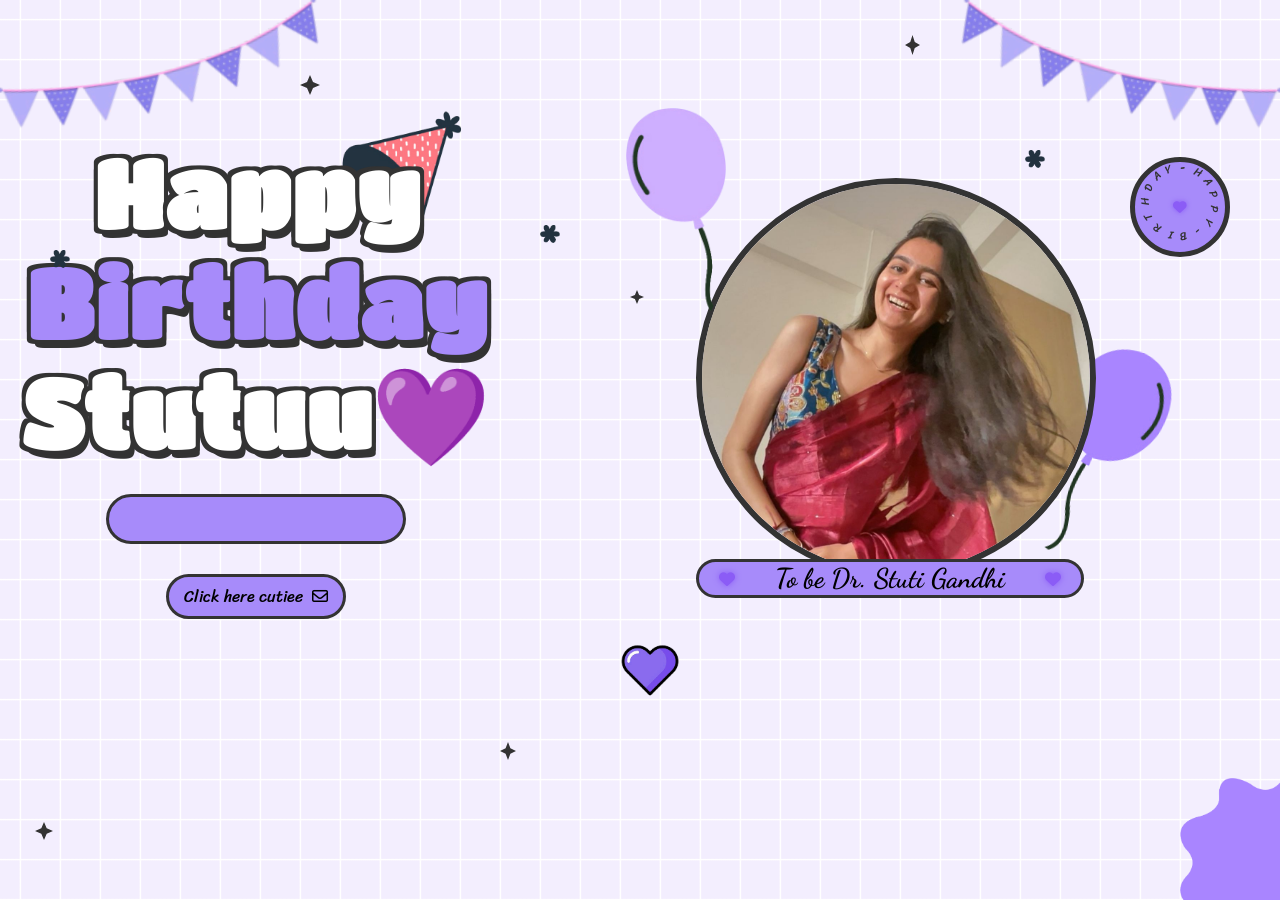
==== commit 7a666e60: "Add files via upload" ====
--- a/final.html
+++ b/final.html
@@ -49,7 +49,7 @@
                         <span style="--t: 7.2s;">t</span>
                         <span style="--t: 7.4s;">u</span>
                         <span style="--t: 7.6s;">u</span>
-                        <span class="heart" style="--t: 7.8s;">❤️</span>
+                        <span class="heart" style="--t: 7.8s;">💜</span>
                     </h1>
                     <div class="hat">
                         <img src="./images/hat.png" alt="" width="130">
--- a/style.css
+++ b/style.css
@@ -7,11 +7,12 @@
     box-sizing: border-box;
 }
 :root{
-    --color-pink: #feecea;
+    --color-wash: #F3EEFE;
     --color-white: #fff;
     --color-black: #333;
-    --color-text-pink: #FF7882;
-    --color-heart: #FF7882;
+    --color-accent: #A78BFA;
+    --color-accent-deep: #8B5CF6;
+    --art-lavender: hue-rotate(270deg);
     --color-bg-letter: #fff8e4;
     --color-border: #DACCBF;
 }
@@ -24,7 +25,7 @@
     margin: 0;
     padding: 0;
     height: 100%;
-    background-image:linear-gradient(var(--color-pink), var(--color-pink));
+    background-image:linear-gradient(var(--color-wash), var(--color-wash));
 }
 #wrapper{
     position: relative;
@@ -78,7 +79,7 @@
 #btn__letter{
     position: relative;
     margin-top: 30px;
-    background-color: var(--color-text-pink);
+    background-color: var(--color-accent);
     outline: none;
     padding: 5px 15px;
     font-size: 1rem;
@@ -100,8 +101,8 @@
     margin-left: 5px;
 }
 #btn__letter:hover{
-    border-color: var(--color-heart);
-    background-color: var(--color-heart);
+    border-color: var(--color-accent-deep);
+    background-color: var(--color-accent-deep);
     color: #fff;
     box-shadow: rgba(0, 0, 0, 0.24) 0px 3px 8px;
 }
@@ -158,7 +159,7 @@
     }
 }
 .title .birthday{
-    color: var(--color-text-pink);
+    color: var(--color-accent);
 }
 .title .stutu .heart{
     text-shadow: none;
@@ -187,7 +188,7 @@
     display: flex;
     justify-content:space-around;
     align-items: center;
-    background-color: var(--color-text-pink);
+    background-color: var(--color-accent);
     border-radius: 50px;
     margin-top: 20px;
     font-family: "Sriracha", cursive;
@@ -296,7 +297,7 @@
 .text__cricle{
     width: 100px;
     height: 100px;
-    background-color: var(--color-text-pink);
+    background-color: var(--color-accent);
     border-radius: 50%;
     border: 5px solid var(--color-black);
     display: flex;
@@ -321,8 +322,8 @@
     font-size: 0.7rem;
 }
 .fa-heart{
-    color: var(--color-heart);
-    filter: drop-shadow(0 0 3px var(--color-heart));
+    color: var(--color-accent-deep);
+    filter: drop-shadow(0 0 3px var(--color-accent-deep));
     animation: scaleHeart 1s infinite linear;
 }
 .cricle .fa-heart{
@@ -498,7 +499,7 @@
         position: relative;
         margin-top: 17px;
         width: 209px;
-        background-color: var(--color-text-pink);
+        background-color: var(--color-accent);
         outline: none;
         padding: 6px 4px;
         font-size: 1rem;
@@ -570,3 +571,18 @@
 
 
 }
+
+/* ---------- lavender re-theme: recolour the pink decorative art -----------
+   These PNGs have pink baked into their pixels, so CSS can only rotate their
+   hue. Matched on src rather than on the ~12 layout selectors, to keep the
+   colour change in one reviewable place. Deliberately excluded: hat.png
+   (mixed blue+pink, rotating breaks it), decorate_flower.png (already cool
+   blue) and heart.png (neutral art, rotation is a no-op).
+   Note "/1.png" not "1.png" -- a bare suffix would also match balloon1.png. */
+img[src$="/1.png"],
+img[src$="balloon1.png"],
+img[src$="balloon2.png"],
+img[src$="decorate.png"],
+img[src$="smiley_icon.png"] {
+    filter: var(--art-lavender);
+}
--- a/book.css
+++ b/book.css
@@ -1,7 +1,7 @@
 /* ==========================================================================
    book.css — the 5-page 3D letter book
    Opened by the "Click here cutiee" button. Markup is rendered by book.js.
-   Palette tokens (--color-text-pink etc.) come from style.css :root.
+   Palette tokens (--color-accent etc.) come from style.css :root.
    ========================================================================== */
 
 :root {
@@ -12,8 +12,8 @@
     --paper: #fdf6e6;
     --paper-2: #f6ead2;
     --ink: #4a3a34;
-    --board: #c2434f;
-    --board-dark: #8e2c36;
+    --board: #6E56A8;
+    --board-dark: #4A3675;
 }
 
 /* Faint fibre noise, used at low opacity over every paper surface. */
@@ -31,7 +31,7 @@
     display: flex;
     align-items: center;
     justify-content: center;
-    background: radial-gradient(ellipse at 50% 45%, rgba(60, 20, 30, 0.82), rgba(0, 0, 0, 0.94));
+    background: radial-gradient(ellipse at 50% 45%, rgba(38, 26, 62, 0.82), rgba(0, 0, 0, 0.94));
     opacity: 0;
     visibility: hidden;
     transition: opacity 0.45s ease, visibility 0.45s;
@@ -71,7 +71,7 @@
 }
 
 .book-icon-btn:hover {
-    background: var(--color-text-pink, #FF7882);
+    background: var(--color-accent, #A78BFA);
     transform: scale(1.08);
 }
 
@@ -97,7 +97,7 @@
 }
 
 .book-nav:hover:not(:disabled) {
-    background: var(--color-text-pink, #FF7882);
+    background: var(--color-accent, #A78BFA);
     transform: translateY(-50%) scale(1.1);
 }
 
@@ -131,7 +131,7 @@
 }
 
 .book-dot.is-current {
-    background: var(--color-text-pink, #FF7882);
+    background: var(--color-accent, #A78BFA);
     transform: scale(1.45);
 }
 
@@ -453,7 +453,7 @@
     font-family: 'Dancing Script', cursive;
     font-size: 2.1rem;
     font-weight: 700;
-    color: var(--color-text-pink, #FF7882);
+    color: var(--color-accent, #A78BFA);
     margin-bottom: 14px;
     flex-shrink: 0;
     overflow-wrap: break-word;
@@ -464,7 +464,7 @@
     width: 74px;
     height: 3px;
     border-radius: 2px;
-    background: var(--color-text-pink, #FF7882);
+    background: var(--color-accent, #A78BFA);
     opacity: 0.5;
     margin-bottom: 20px;
     flex-shrink: 0;
@@ -538,7 +538,7 @@
     display: block;
     height: 100%;
     width: 0%;
-    background: var(--color-text-pink, #FF7882);
+    background: var(--color-accent, #A78BFA);
     border-radius: 2px;
 }
 
@@ -551,7 +551,7 @@
     color: #fff;
     background:
         var(--paper-noise),
-        linear-gradient(150deg, #ff8f98, var(--board) 52%, var(--board-dark));
+        linear-gradient(150deg, #C4B0F0, var(--board) 52%, var(--board-dark));
     background-blend-mode: overlay, normal;
     box-shadow: inset 0 0 0 1px rgba(255, 255, 255, 0.25),
                 inset 0 0 60px rgba(0, 0, 0, 0.32);
@@ -731,7 +731,7 @@
         linear-gradient(180deg, rgba(255, 255, 255, 0.5), rgba(255, 255, 255, 0) 46%),
         repeating-linear-gradient(90deg,
             rgba(255, 255, 255, 0.28) 0 3px, rgba(255, 255, 255, 0) 3px 7px);
-    background-color: var(--tape-tone, #f3b7c0);
+    background-color: var(--tape-tone, #CDB8EF);
     /* torn short ends; clip-path kills box-shadow, so the lift is a filter */
     clip-path: polygon(
         6% 0%, 94% 0%,
@@ -741,10 +741,10 @@
     filter: drop-shadow(0 1px 1px rgba(60, 40, 26, 0.3));
 }
 
-.scrap__tape.is-tone0 { --tape-tone: #f2b3bd; }
+.scrap__tape.is-tone0 { --tape-tone: #CDB8EF; }
 .scrap__tape.is-tone1 { --tape-tone: #eddfb4; }
 .scrap__tape.is-tone2 { --tape-tone: #b9dcd0; }
-.scrap__tape.is-tone3 { --tape-tone: #d2c5e6; }
+.scrap__tape.is-tone3 { --tape-tone: #C6D3F0; }
 
 .scrap__tape.is-tl { top: -10px; left: -17px; transform: rotate(-38deg); }
 .scrap__tape.is-tr { top: -10px; right: -17px; transform: rotate(38deg); }
@@ -863,10 +863,10 @@
     transform-origin: 0 50%;
     /* the pale band down the middle is the satin highlight */
     background: linear-gradient(180deg,
-        #bb3550, #e4677f 26%, #ffc4d0 50%, #e4677f 72%, #b02f48);
+        #5B3F8F, #8A6BC4 26%, #DDD0F5 50%, #8A6BC4 72%, #4E3580);
     /* swallowtail notch cut into the near end */
     clip-path: polygon(0 0, 100% 0, 100% 100%, 0 100%, 8% 50%);
-    filter: drop-shadow(0 2px 3px rgba(60, 20, 28, 0.45));
+    filter: drop-shadow(0 2px 3px rgba(38, 26, 62, 0.45));
 }
 
 .scrap__bow {
@@ -878,12 +878,12 @@
     height: auto;
     overflow: visible;
     transform: rotate(var(--tilt, 0deg));
-    filter: drop-shadow(0 2px 3px rgba(60, 20, 28, 0.45));
-}
-
-.bow__loop { fill: #dd4d66; }
-.bow__tail { fill: #b53149; }
-.bow__knot { fill: #f28ea2; }
+    filter: drop-shadow(0 2px 3px rgba(38, 26, 62, 0.45));
+}
+
+.bow__loop { fill: #7F5FC0; }
+.bow__tail { fill: #5C3F96; }
+.bow__knot { fill: #B9A3E4; }
 
 /* ---------- handwriting, doodles, stickers, torn note --------------------- */
 
@@ -922,7 +922,7 @@
 
 .scrap__doodle path {
     fill: none;
-    stroke: #b8656b;
+    stroke: #8878B8;
     stroke-width: 1.6;
     stroke-linecap: round;
     stroke-linejoin: round;
@@ -937,7 +937,8 @@
     width: var(--w);
     height: auto;
     transform: rotate(var(--tilt, 0deg));
-    filter: drop-shadow(0 2px 3px rgba(50, 30, 18, 0.45));
+    filter: var(--art-lavender, hue-rotate(270deg))
+            drop-shadow(0 2px 3px rgba(50, 30, 18, 0.45));
 }
 
 .scrap__note {
